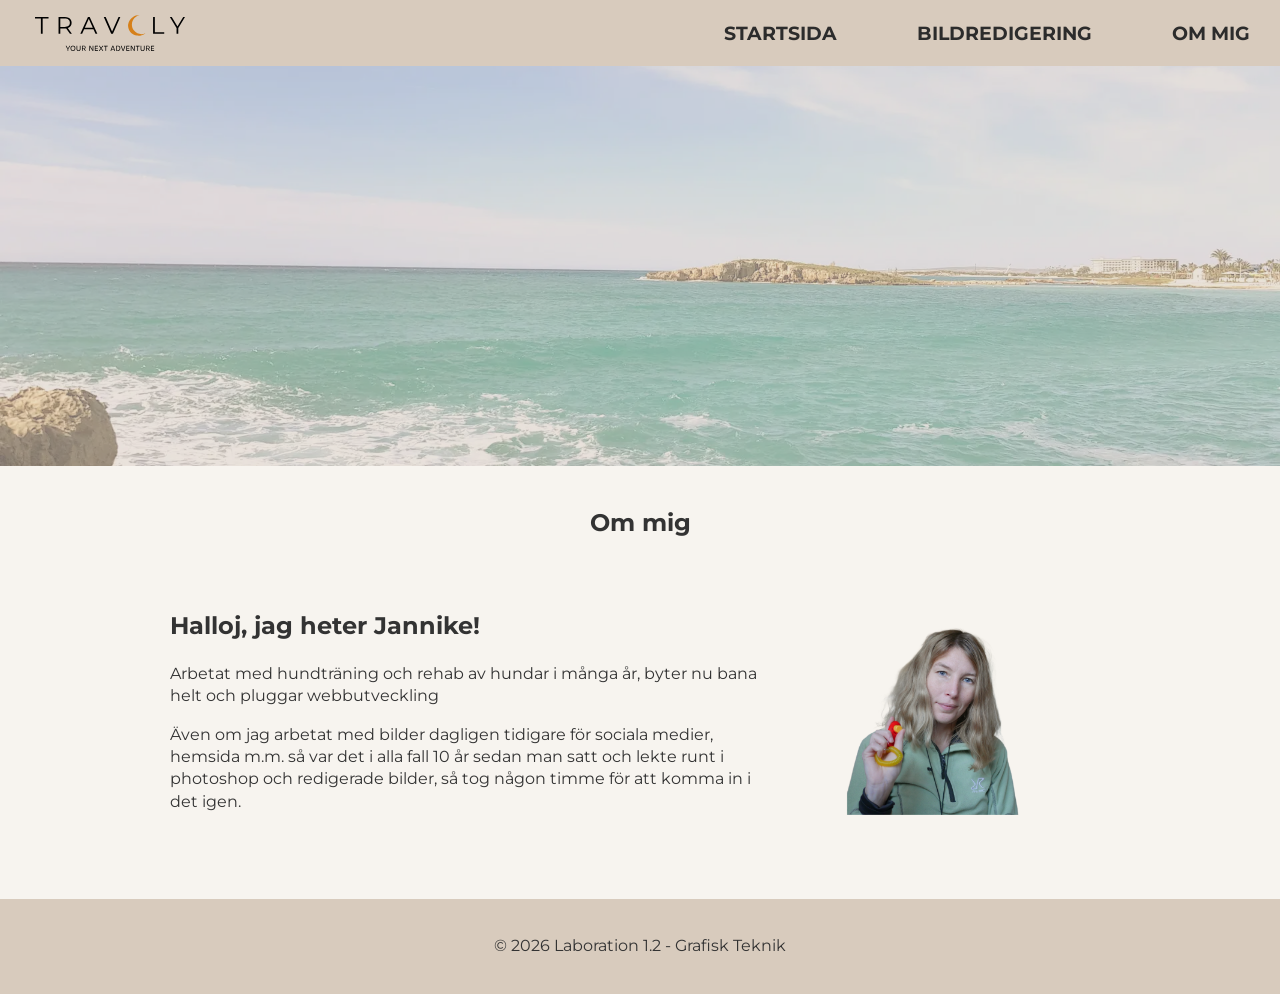
==== om-mig.html @ 767019e6 "Bytt ut headerbilden till picture tagg med fallback" ====
<!doctype html>
<html lang="sv">
  <head>
    <meta charset="UTF-8" />
    <meta name="viewport" content="width=device-width, initial-scale=1.0" />
    <title>Startsida</title>

    <!-- Favicon för webbläsarfliken -->
    <link rel="icon" href="images/favicon.ico" />
    <link rel="icon" href="images/favicon.png" />

    <!-- Länk till CSS -->
    <link rel="stylesheet" href="style.css" />
  </head>
  <body>
    <!-- Sidhuvud med logotyp, navigering och hero-bild -->
    <header>
      <div class="top-bar">
        <img src="images/logo.svg" alt="Webbplatsens logotyp" class="logo" />
        <nav>
          <ul>
            <li><a href="index.html">Startsida</a></li>
            <li><a href="redigering.html">Bildredigering</a></li>
            <li><a href="om-mig.html">Om mig</a></li>
          </ul>
        </nav>
      </div>

      <picture>
        <source srcset="images/header.webp" type="image/webp" />
        <img
          src="images/header.jpg"
          alt="Turkost hav, klippor och hotell i fjärran"
          class="hero"
          width="1920"
          height="1080"
        />
      </picture>
    </header>

    <!-- Sidans  huvudinnehåll -->
    <main>
      <section class="about-section">
        <div class="text-center">
          <h1>Om mig</h1>
        </div>

        <!--Text & Bild bredvid varandra-->
        <div class="about-content">
          <!--Profilbild-->
          <img
            src="images/portrait.png"
            alt="[Frilagt porträtt]"
            class="profile-pic"
          />

          <div class="about-text">
            <h2>Halloj, jag heter Jannike!</h2>
            <p>
              Arbetat med hundträning och rehab av hundar i många år, byter nu
              bana helt och pluggar webbutveckling
            </p>
            <p>
              Även om jag arbetat med bilder dagligen tidigare för sociala
              medier, hemsida m.m. så var det i alla fall 10 år sedan man satt
              och lekte runt i photoshop och redigerade bilder, så tog någon
              timme för att komma in i det igen.
            </p>
          </div>
        </div>
      </section>
    </main>

    <!-- Sidfot -->
    <footer>
      <p>&copy; 2026 Laboration 1.2 - Grafisk Teknik</p>
    </footer>
  </body>
</html>
---- style.css ----
/*1. GRUNDINSTÄLLNINGAR*/

@import url("https://fonts.googleapis.com/css2?family=Montserrat:wght@400;700&display=swap");

.text-center {
  text-align: center;
}

body {
  font-family: "Montserrat", sans-serif;
  margin: 0;
  padding: 0;
  background-color: #f7f4ef;
  color: #333333;
  line-height: 1.4;
}

/* Se till att inga bilder går utanför */
img {
  max-width: 100%;
  height: auto;
  display: block;
}

/* Begränsa maxbredden på sidans innehåll*/
main {
  max-width: 1000px;
  margin: 40px auto;
  padding: 0 20px;
}

/*2. SIDHUVUD & HERO-BILD*/

header {
  background-color: #d8cbbd;
}

/* Logotypen */
.logo {
  width: 150px;
  padding: 15px;
}

/* Hero/Header bild */
.hero {
  width: 100%;
  max-height: 400px;
  object-fit: cover;
  opacity: 0.45;
}

/*3. NAVIGERINGSMENY*/
nav {
  background-color: #d8cbbd;
}

nav ul {
  list-style: none;
  margin: 0;
  padding: 0;
  background-color: #d8cbbd;
  display: flex;
  justify-content: center;
  gap: 15px;
  flex-wrap: wrap;
}

nav li {
}

nav a {
  display: block;
  color: #2c2c2c;
  text-decoration: none;
  padding: 18px 10px;
  font-weight: bold;
  font-size: 1.2rem;
  text-transform: uppercase;
  transition: color 0.3s ease;
}

nav a:hover {
  color: #8c7a6b;
}

/*4. LAYOUT & BILDSERIE*/

/*Startsidans Bildserie (grid) */
.gallery-container {
  display: grid;
  grid-template-columns: repeat(auto-fit, minmax(280px, 1fr));
  gap: 25px;
  margin-top: 20px;
}

.gallery-container img {
  border-radius: 8px;
  box-shadow: 0 4px 8px rgba(0, 0, 0, 0.1);
  aspect-ratio: 3 / 4; /* Så den liggande bilden får stående format som övriga */
  object-fit: cover;
  width: 100%;
}

/* Bildjämförelsesidan (Original bredvid Redigerad) */
.image-comparison {
  background: white;
  padding: 20px;
  margin-bottom: 30px;
  border-radius: 8px;
  box-shadow: 0 2px 5px rgba(0, 0, 0, 0.05);
}

.comparison-container {
  display: flex;
  gap: 20px;
  flex-wrap: wrap; /* Gör att de hamnar under varandra på mobil */
}

.image-box {
  flex: 1;
  min-width: 250px;
}

/* "Om mig"-sidan (Bild under text) */
.about-content {
  display: flex;
  flex-direction: column; /* Bild och text hamnar under varandra på mobil */
  gap: 30px;
  align-items: center;
  padding: 30px;
  border-radius: 8px;
}

.profile-pic {
  width: 300px;
  object-fit: cover;
}

.about-text {
  flex: 1;
  min-width: 250px;
  text-align: center;
}

/* SIDFOT */
footer {
  text-align: center;
  padding: 20px;
  background-color: #d8cbbd;
  color: #333333;
  margin-top: 40px;
}

/* Större Skärmar */

@media (min-width: 768px) {
  .top-bar {
    display: flex;
    justify-content: space-between;
    align-items: center;
    padding: 0 20px;
  }

  nav ul {
    gap: 60px; /* Stort avstånd mellan länkarna på dator */
  }

  .about-content {
    flex-direction: row-reverse; /* Bild till höger, text till vänster på dator */
    justify-content: center;
    align-items: flex-start; /* Gör att texten hamnar i linje med toppen av bilden */
  }

  .about-text {
    text-align: left; /* Vänsterjusterad text på dator */
  }
}
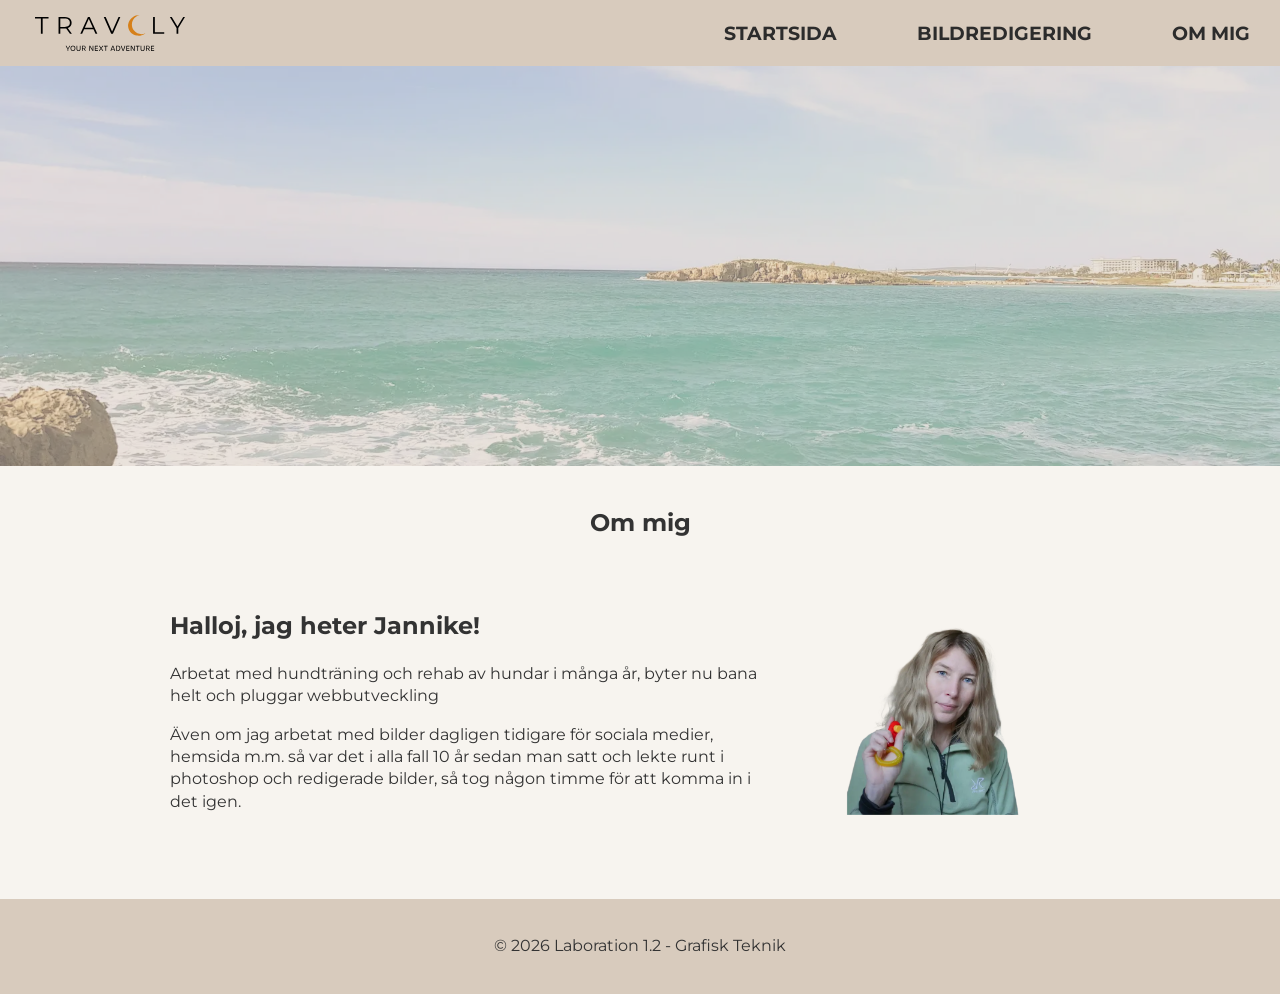
==== commit 4c9a962b: "<picture> på porträttbilden" ====
--- a/om-mig.html
+++ b/om-mig.html
@@ -48,11 +48,17 @@
         <!--Text & Bild bredvid varandra-->
         <div class="about-content">
           <!--Profilbild-->
-          <img
-            src="images/portrait.png"
-            alt="[Frilagt porträtt]"
-            class="profile-pic"
-          />
+          <picture>
+            <source srcset="images/portrait.webp" type="image/webp" />
+            <img
+              src="images/portrait.png"
+              alt="[Frilagt porträtt]"
+              class="profile-pic"
+              width="1000"
+              height="751"
+              loading="lazy"
+            />
+          </picture>
 
           <div class="about-text">
             <h2>Halloj, jag heter Jannike!</h2>
